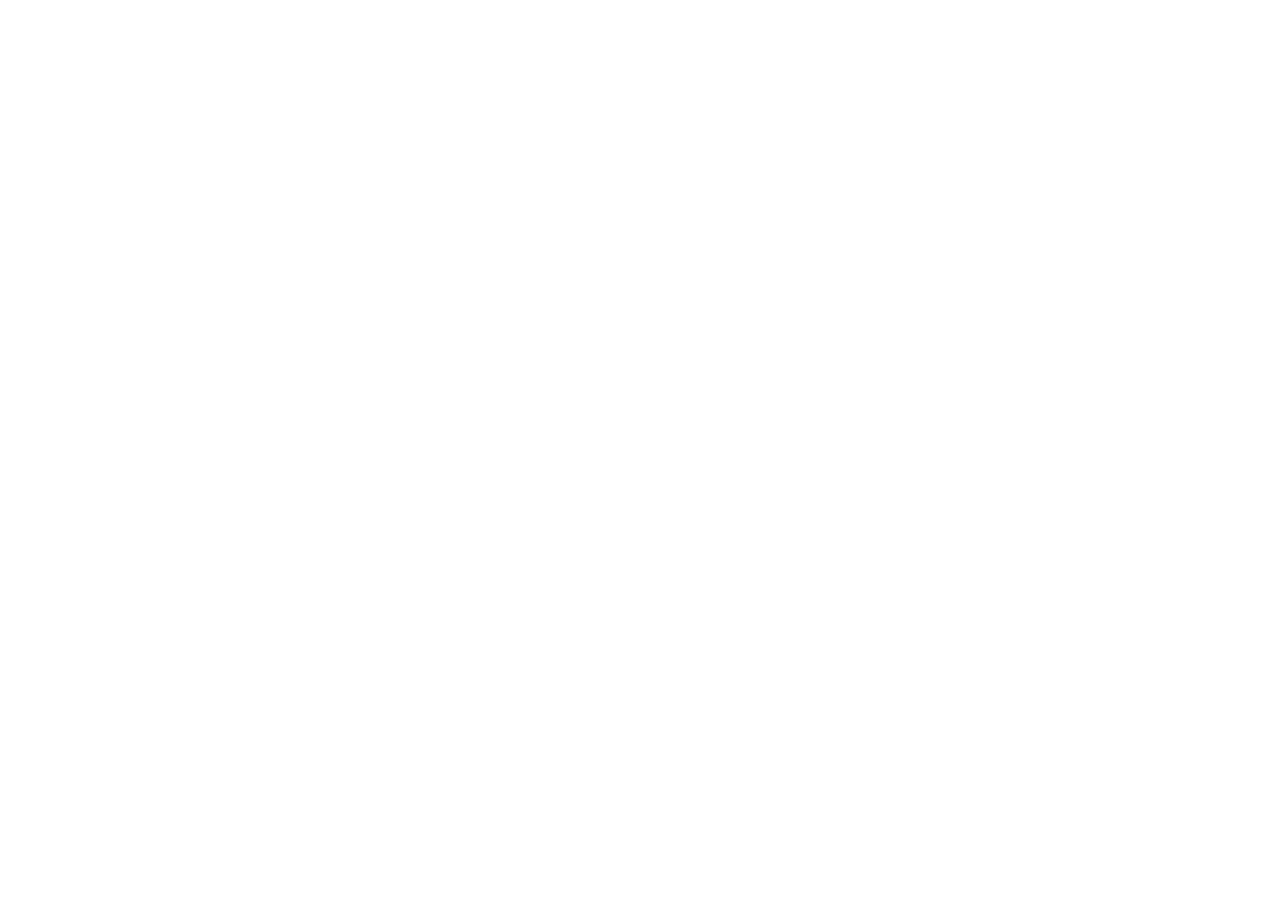
==== login.html @ f3f153e1 "大事件表单" ====
<!DOCTYPE html>
<html lang="en">
<head>
    <meta charset="UTF-8">
    <meta name="viewport" content="width=device-width, initial-scale=1.0">
    <title>Document</title>
</head>
<body>
    
</body>
</html>
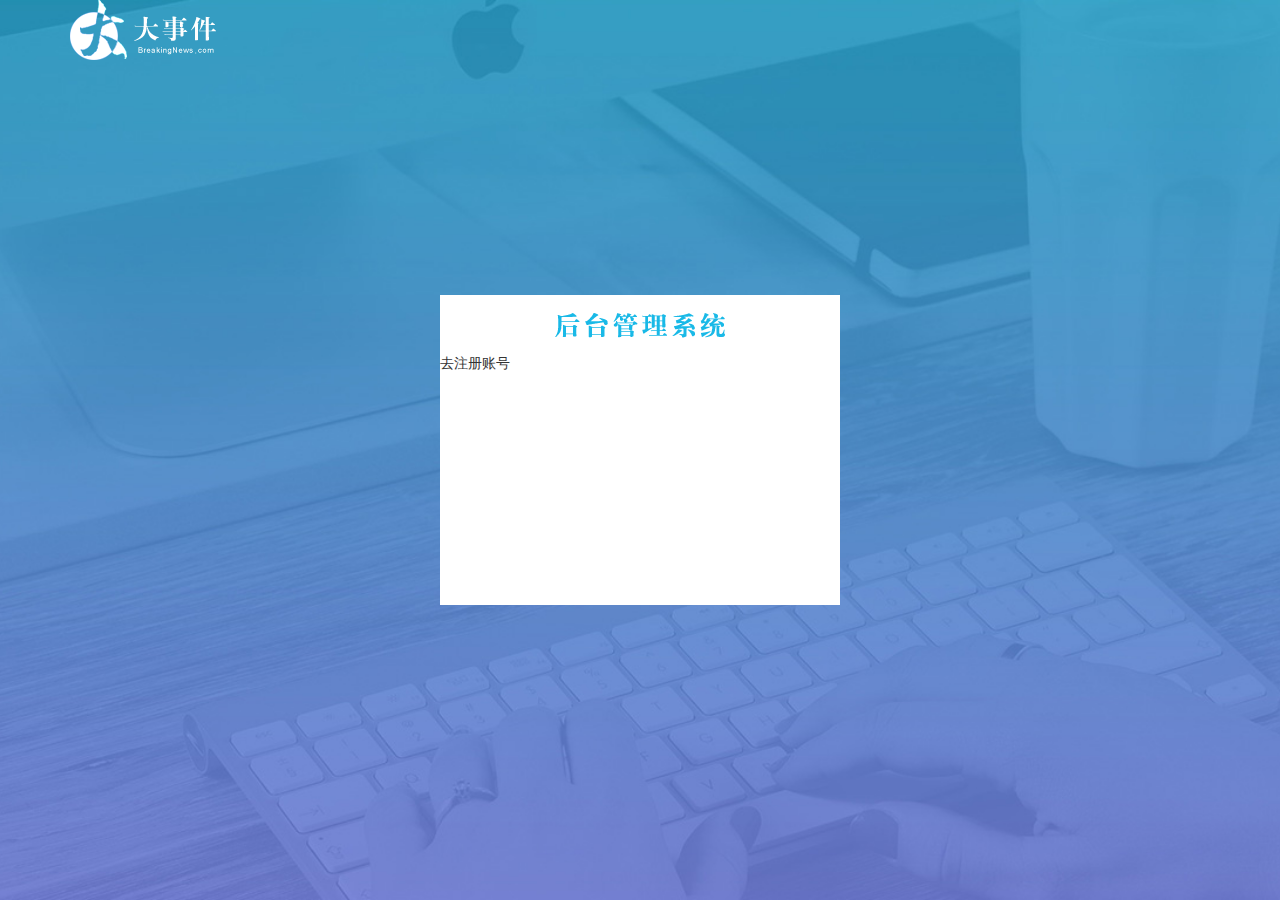
==== commit 1be4e6bc: "logo功能使用成功" ====
--- a/login.html
+++ b/login.html
@@ -4,8 +4,36 @@
     <meta charset="UTF-8">
     <meta name="viewport" content="width=device-width, initial-scale=1.0">
     <title>Document</title>
+    <!-- 导入layui样式 -->
+    <link rel="stylesheet" href="/assets/lib/layui/css/layui.css">
+    <!-- 导入login.css -->
+    <link rel="stylesheet" href="/assets/css/login.css">
 </head>
 <body>
-    
+    <!-- 头部LOGO区域 -->
+    <div class="layui-main">
+        <img src="/assets/images/logo.png" alt="">
+    </div>
+
+    <!-- 登录注册区域 -->
+    <div class="loginAndRegBox">
+        <!-- 标题 -->
+        <div class="title-box"></div>
+
+        <!-- 登录的div -->
+        <div class="login-box">
+            <a href="javascript:;" id="link_login">去注册账号</a>
+        </div>
+
+        <!-- 注册的div -->
+        <div class="reg-box">
+            <a href="javascript:;" id="link_reg">去登录</a>
+        </div>
+    </div>
+
+    <!-- 导入jQuery脚本 -->
+    <script src="/assets/lib/jquery.js"></script>
+    <!-- 导入自己的login.js脚本 -->
+    <script src="/assets/js/login.js"></script>
 </body>
 </html>--- a/assets/lib/layui/css/layui.css
+++ b/assets/lib/layui/css/layui.css
@@ -0,0 +1,2 @@
+/** layui-v2.5.5 MIT License By https://www.layui.com */
+ .layui-inline,img{display:inline-block;vertical-align:middle}h1,h2,h3,h4,h5,h6{font-weight:400}.layui-edge,.layui-header,.layui-inline,.layui-main{position:relative}.layui-body,.layui-edge,.layui-elip{overflow:hidden}.layui-btn,.layui-edge,.layui-inline,img{vertical-align:middle}.layui-btn,.layui-disabled,.layui-icon,.layui-unselect{-moz-user-select:none;-webkit-user-select:none;-ms-user-select:none}.layui-elip,.layui-form-checkbox span,.layui-form-pane .layui-form-label{text-overflow:ellipsis;white-space:nowrap}.layui-breadcrumb,.layui-tree-btnGroup{visibility:hidden}blockquote,body,button,dd,div,dl,dt,form,h1,h2,h3,h4,h5,h6,input,li,ol,p,pre,td,textarea,th,ul{margin:0;padding:0;-webkit-tap-highlight-color:rgba(0,0,0,0)}a:active,a:hover{outline:0}img{border:none}li{list-style:none}table{border-collapse:collapse;border-spacing:0}h4,h5,h6{font-size:100%}button,input,optgroup,option,select,textarea{font-family:inherit;font-size:inherit;font-style:inherit;font-weight:inherit;outline:0}pre{white-space:pre-wrap;white-space:-moz-pre-wrap;white-space:-pre-wrap;white-space:-o-pre-wrap;word-wrap:break-word}body{line-height:24px;font:14px Helvetica Neue,Helvetica,PingFang SC,Tahoma,Arial,sans-serif}hr{height:1px;margin:10px 0;border:0;clear:both}a{color:#333;text-decoration:none}a:hover{color:#777}a cite{font-style:normal;*cursor:pointer}.layui-border-box,.layui-border-box *{box-sizing:border-box}.layui-box,.layui-box *{box-sizing:content-box}.layui-clear{clear:both;*zoom:1}.layui-clear:after{content:'\20';clear:both;*zoom:1;display:block;height:0}.layui-inline{*display:inline;*zoom:1}.layui-edge{display:inline-block;width:0;height:0;border-width:6px;border-style:dashed;border-color:transparent}.layui-edge-top{top:-4px;border-bottom-color:#999;border-bottom-style:solid}.layui-edge-right{border-left-color:#999;border-left-style:solid}.layui-edge-bottom{top:2px;border-top-color:#999;border-top-style:solid}.layui-edge-left{border-right-color:#999;border-right-style:solid}.layui-disabled,.layui-disabled:hover{color:#d2d2d2!important;cursor:not-allowed!important}.layui-circle{border-radius:100%}.layui-show{display:block!important}.layui-hide{display:none!important}@font-face{font-family:layui-icon;src:url(../font/iconfont.eot?v=250);src:url(../font/iconfont.eot?v=250#iefix) format('embedded-opentype'),url(../font/iconfont.woff2?v=250) format('woff2'),url(../font/iconfont.woff?v=250) format('woff'),url(../font/iconfont.ttf?v=250) format('truetype'),url(../font/iconfont.svg?v=250#layui-icon) format('svg')}.layui-icon{font-family:layui-icon!important;font-size:16px;font-style:normal;-webkit-font-smoothing:antialiased;-moz-osx-font-smoothing:grayscale}.layui-icon-reply-fill:before{content:"\e611"}.layui-icon-set-fill:before{content:"\e614"}.layui-icon-menu-fill:before{content:"\e60f"}.layui-icon-search:before{content:"\e615"}.layui-icon-share:before{content:"\e641"}.layui-icon-set-sm:before{content:"\e620"}.layui-icon-engine:before{content:"\e628"}.layui-icon-close:before{content:"\1006"}.layui-icon-close-fill:before{content:"\1007"}.layui-icon-chart-screen:before{content:"\e629"}.layui-icon-star:before{content:"\e600"}.layui-icon-circle-dot:before{content:"\e617"}.layui-icon-chat:before{content:"\e606"}.layui-icon-release:before{content:"\e609"}.layui-icon-list:before{content:"\e60a"}.layui-icon-chart:before{content:"\e62c"}.layui-icon-ok-circle:before{content:"\1005"}.layui-icon-layim-theme:before{content:"\e61b"}.layui-icon-table:before{content:"\e62d"}.layui-icon-right:before{content:"\e602"}.layui-icon-left:before{content:"\e603"}.layui-icon-cart-simple:before{content:"\e698"}.layui-icon-face-cry:before{content:"\e69c"}.layui-icon-face-smile:before{content:"\e6af"}.layui-icon-survey:before{content:"\e6b2"}.layui-icon-tree:before{content:"\e62e"}.layui-icon-upload-circle:before{content:"\e62f"}.layui-icon-add-circle:before{content:"\e61f"}.layui-icon-download-circle:before{content:"\e601"}.layui-icon-templeate-1:before{content:"\e630"}.layui-icon-util:before{content:"\e631"}.layui-icon-face-surprised:before{content:"\e664"}.layui-icon-edit:before{content:"\e642"}.layui-icon-speaker:before{content:"\e645"}.layui-icon-down:before{content:"\e61a"}.layui-icon-file:before{content:"\e621"}.layui-icon-layouts:before{content:"\e632"}.layui-icon-rate-half:before{content:"\e6c9"}.layui-icon-add-circle-fine:before{content:"\e608"}.layui-icon-prev-circle:before{content:"\e633"}.layui-icon-read:before{content:"\e705"}.layui-icon-404:before{content:"\e61c"}.layui-icon-carousel:before{content:"\e634"}.layui-icon-help:before{content:"\e607"}.layui-icon-code-circle:before{content:"\e635"}.layui-icon-water:before{content:"\e636"}.layui-icon-username:before{content:"\e66f"}.layui-icon-find-fill:before{content:"\e670"}.layui-icon-about:before{content:"\e60b"}.layui-icon-location:before{content:"\e715"}.layui-icon-up:before{content:"\e619"}.layui-icon-pause:before{content:"\e651"}.layui-icon-date:before{content:"\e637"}.layui-icon-layim-uploadfile:before{content:"\e61d"}.layui-icon-delete:before{content:"\e640"}.layui-icon-play:before{content:"\e652"}.layui-icon-top:before{content:"\e604"}.layui-icon-friends:before{content:"\e612"}.layui-icon-refresh-3:before{content:"\e9aa"}.layui-icon-ok:before{content:"\e605"}.layui-icon-layer:before{content:"\e638"}.layui-icon-face-smile-fine:before{content:"\e60c"}.layui-icon-dollar:before{content:"\e659"}.layui-icon-group:before{content:"\e613"}.layui-icon-layim-download:before{content:"\e61e"}.layui-icon-picture-fine:before{content:"\e60d"}.layui-icon-link:before{content:"\e64c"}.layui-icon-diamond:before{content:"\e735"}.layui-icon-log:before{content:"\e60e"}.layui-icon-rate-solid:before{content:"\e67a"}.layui-icon-fonts-del:before{content:"\e64f"}.layui-icon-unlink:before{content:"\e64d"}.layui-icon-fonts-clear:before{content:"\e639"}.layui-icon-triangle-r:before{content:"\e623"}.layui-icon-circle:before{content:"\e63f"}.layui-icon-radio:before{content:"\e643"}.layui-icon-align-center:before{content:"\e647"}.layui-icon-align-right:before{content:"\e648"}.layui-icon-align-left:before{content:"\e649"}.layui-icon-loading-1:before{content:"\e63e"}.layui-icon-return:before{content:"\e65c"}.layui-icon-fonts-strong:before{content:"\e62b"}.layui-icon-upload:before{content:"\e67c"}.layui-icon-dialogue:before{content:"\e63a"}.layui-icon-video:before{content:"\e6ed"}.layui-icon-headset:before{content:"\e6fc"}.layui-icon-cellphone-fine:before{content:"\e63b"}.layui-icon-add-1:before{content:"\e654"}.layui-icon-face-smile-b:before{content:"\e650"}.layui-icon-fonts-html:before{content:"\e64b"}.layui-icon-form:before{content:"\e63c"}.layui-icon-cart:before{content:"\e657"}.layui-icon-camera-fill:before{content:"\e65d"}.layui-icon-tabs:before{content:"\e62a"}.layui-icon-fonts-code:before{content:"\e64e"}.layui-icon-fire:before{content:"\e756"}.layui-icon-set:before{content:"\e716"}.layui-icon-fonts-u:before{content:"\e646"}.layui-icon-triangle-d:before{content:"\e625"}.layui-icon-tips:before{content:"\e702"}.layui-icon-picture:before{content:"\e64a"}.layui-icon-more-vertical:before{content:"\e671"}.layui-icon-flag:before{content:"\e66c"}.layui-icon-loading:before{content:"\e63d"}.layui-icon-fonts-i:before{content:"\e644"}.layui-icon-refresh-1:before{content:"\e666"}.layui-icon-rmb:before{content:"\e65e"}.layui-icon-home:before{content:"\e68e"}.layui-icon-user:before{content:"\e770"}.layui-icon-notice:before{content:"\e667"}.layui-icon-login-weibo:before{content:"\e675"}.layui-icon-voice:before{content:"\e688"}.layui-icon-upload-drag:before{content:"\e681"}.layui-icon-login-qq:before{content:"\e676"}.layui-icon-snowflake:before{content:"\e6b1"}.layui-icon-file-b:before{content:"\e655"}.layui-icon-template:before{content:"\e663"}.layui-icon-auz:before{content:"\e672"}.layui-icon-console:before{content:"\e665"}.layui-icon-app:before{content:"\e653"}.layui-icon-prev:before{content:"\e65a"}.layui-icon-website:before{content:"\e7ae"}.layui-icon-next:before{content:"\e65b"}.layui-icon-component:before{content:"\e857"}.layui-icon-more:before{content:"\e65f"}.layui-icon-login-wechat:before{content:"\e677"}.layui-icon-shrink-right:before{content:"\e668"}.layui-icon-spread-left:before{content:"\e66b"}.layui-icon-camera:before{content:"\e660"}.layui-icon-note:before{content:"\e66e"}.layui-icon-refresh:before{content:"\e669"}.layui-icon-female:before{content:"\e661"}.layui-icon-male:before{content:"\e662"}.layui-icon-password:before{content:"\e673"}.layui-icon-senior:before{content:"\e674"}.layui-icon-theme:before{content:"\e66a"}.layui-icon-tread:before{content:"\e6c5"}.layui-icon-praise:before{content:"\e6c6"}.layui-icon-star-fill:before{content:"\e658"}.layui-icon-rate:before{content:"\e67b"}.layui-icon-template-1:before{content:"\e656"}.layui-icon-vercode:before{content:"\e679"}.layui-icon-cellphone:before{content:"\e678"}.layui-icon-screen-full:before{content:"\e622"}.layui-icon-screen-restore:before{content:"\e758"}.layui-icon-cols:before{content:"\e610"}.layui-icon-export:before{content:"\e67d"}.layui-icon-print:before{content:"\e66d"}.layui-icon-slider:before{content:"\e714"}.layui-icon-addition:before{content:"\e624"}.layui-icon-subtraction:before{content:"\e67e"}.layui-icon-service:before{content:"\e626"}.layui-icon-transfer:before{content:"\e691"}.layui-main{width:1140px;margin:0 auto}.layui-header{z-index:1000;height:60px}.layui-header a:hover{transition:all .5s;-webkit-transition:all .5s}.layui-side{position:fixed;left:0;top:0;bottom:0;z-index:999;width:200px;overflow-x:hidden}.layui-side-scroll{position:relative;width:220px;height:100%;overflow-x:hidden}.layui-body{position:absolute;left:200px;right:0;top:0;bottom:0;z-index:998;width:auto;overflow-y:auto;box-sizing:border-box}.layui-layout-body{overflow:hidden}.layui-layout-admin .layui-header{background-color:#23262E}.layui-layout-admin .layui-side{top:60px;width:200px;overflow-x:hidden}.layui-layout-admin .layui-body{position:fixed;top:60px;bottom:44px}.layui-layout-admin .layui-main{width:auto;margin:0 15px}.layui-layout-admin .layui-footer{position:fixed;left:200px;right:0;bottom:0;height:44px;line-height:44px;padding:0 15px;background-color:#eee}.layui-layout-admin .layui-logo{position:absolute;left:0;top:0;width:200px;height:100%;line-height:60px;text-align:center;color:#009688;font-size:16px}.layui-layout-admin .layui-header .layui-nav{background:0 0}.layui-layout-left{position:absolute!important;left:200px;top:0}.layui-layout-right{position:absolute!important;right:0;top:0}.layui-container{position:relative;margin:0 auto;padding:0 15px;box-sizing:border-box}.layui-fluid{position:relative;margin:0 auto;padding:0 15px}.layui-row:after,.layui-row:before{content:'';display:block;clear:both}.layui-col-lg1,.layui-col-lg10,.layui-col-lg11,.layui-col-lg12,.layui-col-lg2,.layui-col-lg3,.layui-col-lg4,.layui-col-lg5,.layui-col-lg6,.layui-col-lg7,.layui-col-lg8,.layui-col-lg9,.layui-col-md1,.layui-col-md10,.layui-col-md11,.layui-col-md12,.layui-col-md2,.layui-col-md3,.layui-col-md4,.layui-col-md5,.layui-col-md6,.layui-col-md7,.layui-col-md8,.layui-col-md9,.layui-col-sm1,.layui-col-sm10,.layui-col-sm11,.layui-col-sm12,.layui-col-sm2,.layui-col-sm3,.layui-col-sm4,.layui-col-sm5,.layui-col-sm6,.layui-col-sm7,.layui-col-sm8,.layui-col-sm9,.layui-col-xs1,.layui-col-xs10,.layui-col-xs11,.layui-col-xs12,.layui-col-xs2,.layui-col-xs3,.layui-col-xs4,.layui-col-xs5,.layui-col-xs6,.layui-col-xs7,.layui-col-xs8,.layui-col-xs9{position:relative;display:block;box-sizing:border-box}.layui-col-xs1,.layui-col-xs10,.layui-col-xs11,.layui-col-xs12,.layui-col-xs2,.layui-col-xs3,.layui-col-xs4,.layui-col-xs5,.layui-col-xs6,.layui-col-xs7,.layui-col-xs8,.layui-col-xs9{float:left}.layui-col-xs1{width:8.33333333%}.layui-col-xs2{width:16.66666667%}.layui-col-xs3{width:25%}.layui-col-xs4{width:33.33333333%}.layui-col-xs5{width:41.66666667%}.layui-col-xs6{width:50%}.layui-col-xs7{width:58.33333333%}.layui-col-xs8{width:66.66666667%}.layui-col-xs9{width:75%}.layui-col-xs10{width:83.33333333%}.layui-col-xs11{width:91.66666667%}.layui-col-xs12{width:100%}.layui-col-xs-offset1{margin-left:8.33333333%}.layui-col-xs-offset2{margin-left:16.66666667%}.layui-col-xs-offset3{margin-left:25%}.layui-col-xs-offset4{margin-left:33.33333333%}.layui-col-xs-offset5{margin-left:41.66666667%}.layui-col-xs-offset6{margin-left:50%}.layui-col-xs-offset7{margin-left:58.33333333%}.layui-col-xs-offset8{margin-left:66.66666667%}.layui-col-xs-offset9{margin-left:75%}.layui-col-xs-offset10{margin-left:83.33333333%}.layui-col-xs-offset11{margin-left:91.66666667%}.layui-col-xs-offset12{margin-left:100%}@media screen and (max-width:768px){.layui-hide-xs{display:none!important}.layui-show-xs-block{display:block!important}.layui-show-xs-inline{display:inline!important}.layui-show-xs-inline-block{display:inline-block!important}}@media screen and (min-width:768px){.layui-container{width:750px}.layui-hide-sm{display:none!important}.layui-show-sm-block{display:block!important}.layui-show-sm-inline{display:inline!important}.layui-show-sm-inline-block{display:inline-block!important}.layui-col-sm1,.layui-col-sm10,.layui-col-sm11,.layui-col-sm12,.layui-col-sm2,.layui-col-sm3,.layui-col-sm4,.layui-col-sm5,.layui-col-sm6,.layui-col-sm7,.layui-col-sm8,.layui-col-sm9{float:left}.layui-col-sm1{width:8.33333333%}.layui-col-sm2{width:16.66666667%}.layui-col-sm3{width:25%}.layui-col-sm4{width:33.33333333%}.layui-col-sm5{width:41.66666667%}.layui-col-sm6{width:50%}.layui-col-sm7{width:58.33333333%}.layui-col-sm8{width:66.66666667%}.layui-col-sm9{width:75%}.layui-col-sm10{width:83.33333333%}.layui-col-sm11{width:91.66666667%}.layui-col-sm12{width:100%}.layui-col-sm-offset1{margin-left:8.33333333%}.layui-col-sm-offset2{margin-left:16.66666667%}.layui-col-sm-offset3{margin-left:25%}.layui-col-sm-offset4{margin-left:33.33333333%}.layui-col-sm-offset5{margin-left:41.66666667%}.layui-col-sm-offset6{margin-left:50%}.layui-col-sm-offset7{margin-left:58.33333333%}.layui-col-sm-offset8{margin-left:66.66666667%}.layui-col-sm-offset9{margin-left:75%}.layui-col-sm-offset10{margin-left:83.33333333%}.layui-col-sm-offset11{margin-left:91.66666667%}.layui-col-sm-offset12{margin-left:100%}}@media screen and (min-width:992px){.layui-container{width:970px}.layui-hide-md{display:none!important}.layui-show-md-block{display:block!important}.layui-show-md-inline{display:inline!important}.layui-show-md-inline-block{display:inline-block!important}.layui-col-md1,.layui-col-md10,.layui-col-md11,.layui-col-md12,.layui-col-md2,.layui-col-md3,.layui-col-md4,.layui-col-md5,.layui-col-md6,.layui-col-md7,.layui-col-md8,.layui-col-md9{float:left}.layui-col-md1{width:8.33333333%}.layui-col-md2{width:16.66666667%}.layui-col-md3{width:25%}.layui-col-md4{width:33.33333333%}.layui-col-md5{width:41.66666667%}.layui-col-md6{width:50%}.layui-col-md7{width:58.33333333%}.layui-col-md8{width:66.66666667%}.layui-col-md9{width:75%}.layui-col-md10{width:83.33333333%}.layui-col-md11{width:91.66666667%}.layui-col-md12{width:100%}.layui-col-md-offset1{margin-left:8.33333333%}.layui-col-md-offset2{margin-left:16.66666667%}.layui-col-md-offset3{margin-left:25%}.layui-col-md-offset4{margin-left:33.33333333%}.layui-col-md-offset5{margin-left:41.66666667%}.layui-col-md-offset6{margin-left:50%}.layui-col-md-offset7{margin-left:58.33333333%}.layui-col-md-offset8{margin-left:66.66666667%}.layui-col-md-offset9{margin-left:75%}.layui-col-md-offset10{margin-left:83.33333333%}.layui-col-md-offset11{margin-left:91.66666667%}.layui-col-md-offset12{margin-left:100%}}@media screen and (min-width:1200px){.layui-container{width:1170px}.layui-hide-lg{display:none!important}.layui-show-lg-block{display:block!important}.layui-show-lg-inline{display:inline!important}.layui-show-lg-inline-block{display:inline-block!important}.layui-col-lg1,.layui-col-lg10,.layui-col-lg11,.layui-col-lg12,.layui-col-lg2,.layui-col-lg3,.layui-col-lg4,.layui-col-lg5,.layui-col-lg6,.layui-col-lg7,.layui-col-lg8,.layui-col-lg9{float:left}.layui-col-lg1{width:8.33333333%}.layui-col-lg2{width:16.66666667%}.layui-col-lg3{width:25%}.layui-col-lg4{width:33.33333333%}.layui-col-lg5{width:41.66666667%}.layui-col-lg6{width:50%}.layui-col-lg7{width:58.33333333%}.layui-col-lg8{width:66.66666667%}.layui-col-lg9{width:75%}.layui-col-lg10{width:83.33333333%}.layui-col-lg11{width:91.66666667%}.layui-col-lg12{width:100%}.layui-col-lg-offset1{margin-left:8.33333333%}.layui-col-lg-offset2{margin-left:16.66666667%}.layui-col-lg-offset3{margin-left:25%}.layui-col-lg-offset4{margin-left:33.33333333%}.layui-col-lg-offset5{margin-left:41.66666667%}.layui-col-lg-offset6{margin-left:50%}.layui-col-lg-offset7{margin-left:58.33333333%}.layui-col-lg-offset8{margin-left:66.66666667%}.layui-col-lg-offset9{margin-left:75%}.layui-col-lg-offset10{margin-left:83.33333333%}.layui-col-lg-offset11{margin-left:91.66666667%}.layui-col-lg-offset12{margin-left:100%}}.layui-col-space1{margin:-.5px}.layui-col-space1>*{padding:.5px}.layui-col-space3{margin:-1.5px}.layui-col-space3>*{padding:1.5px}.layui-col-space5{margin:-2.5px}.layui-col-space5>*{padding:2.5px}.layui-col-space8{margin:-3.5px}.layui-col-space8>*{padding:3.5px}.layui-col-space10{margin:-5px}.layui-col-space10>*{padding:5px}.layui-col-space12{margin:-6px}.layui-col-space12>*{padding:6px}.layui-col-space15{margin:-7.5px}.layui-col-space15>*{padding:7.5px}.layui-col-space18{margin:-9px}.layui-col-space18>*{padding:9px}.layui-col-space20{margin:-10px}.layui-col-space20>*{padding:10px}.layui-col-space22{margin:-11px}.layui-col-space22>*{padding:11px}.layui-col-space25{margin:-12.5px}.layui-col-space25>*{padding:12.5px}.layui-col-space30{margin:-15px}.layui-col-space30>*{padding:15px}.layui-btn,.layui-input,.layui-select,.layui-textarea,.layui-upload-button{outline:0;-webkit-appearance:none;transition:all .3s;-webkit-transition:all .3s;box-sizing:border-box}.layui-elem-quote{margin-bottom:10px;padding:15px;line-height:22px;border-left:5px solid #009688;border-radius:0 2px 2px 0;background-color:#f2f2f2}.layui-quote-nm{border-style:solid;border-width:1px 1px 1px 5px;background:0 0}.layui-elem-field{margin-bottom:10px;padding:0;border-width:1px;border-style:solid}.layui-elem-field legend{margin-left:20px;padding:0 10px;font-size:20px;font-weight:300}.layui-field-title{margin:10px 0 20px;border-width:1px 0 0}.layui-field-box{padding:10px 15px}.layui-field-title .layui-field-box{padding:10px 0}.layui-progress{position:relative;height:6px;border-radius:20px;background-color:#e2e2e2}.layui-progress-bar{position:absolute;left:0;top:0;width:0;max-width:100%;height:6px;border-radius:20px;text-align:right;background-color:#5FB878;transition:all .3s;-webkit-transition:all .3s}.layui-progress-big,.layui-progress-big .layui-progress-bar{height:18px;line-height:18px}.layui-progress-text{position:relative;top:-20px;line-height:18px;font-size:12px;color:#666}.layui-progress-big .layui-progress-text{position:static;padding:0 10px;color:#fff}.layui-collapse{border-width:1px;border-style:solid;border-radius:2px}.layui-colla-content,.layui-colla-item{border-top-width:1px;border-top-style:solid}.layui-colla-item:first-child{border-top:none}.layui-colla-title{position:relative;height:42px;line-height:42px;padding:0 15px 0 35px;color:#333;background-color:#f2f2f2;cursor:pointer;font-size:14px;overflow:hidden}.layui-colla-content{display:none;padding:10px 15px;line-height:22px;color:#666}.layui-colla-icon{position:absolute;left:15px;top:0;font-size:14px}.layui-card{margin-bottom:15px;border-radius:2px;background-color:#fff;box-shadow:0 1px 2px 0 rgba(0,0,0,.05)}.layui-card:last-child{margin-bottom:0}.layui-card-header{position:relative;height:42px;line-height:42px;padding:0 15px;border-bottom:1px solid #f6f6f6;color:#333;border-radius:2px 2px 0 0;font-size:14px}.layui-bg-black,.layui-bg-blue,.layui-bg-cyan,.layui-bg-green,.layui-bg-orange,.layui-bg-red{color:#fff!important}.layui-card-body{position:relative;padding:10px 15px;line-height:24px}.layui-card-body[pad15]{padding:15px}.layui-card-body[pad20]{padding:20px}.layui-card-body .layui-table{margin:5px 0}.layui-card .layui-tab{margin:0}.layui-panel-window{position:relative;padding:15px;border-radius:0;border-top:5px solid #E6E6E6;background-color:#fff}.layui-auxiliar-moving{position:fixed;left:0;right:0;top:0;bottom:0;width:100%;height:100%;background:0 0;z-index:9999999999}.layui-form-label,.layui-form-mid,.layui-form-select,.layui-input-block,.layui-input-inline,.layui-textarea{position:relative}.layui-bg-red{background-color:#FF5722!important}.layui-bg-orange{background-color:#FFB800!important}.layui-bg-green{background-color:#009688!important}.layui-bg-cyan{background-color:#2F4056!important}.layui-bg-blue{background-color:#1E9FFF!important}.layui-bg-black{background-color:#393D49!important}.layui-bg-gray{background-color:#eee!important;color:#666!important}.layui-badge-rim,.layui-colla-content,.layui-colla-item,.layui-collapse,.layui-elem-field,.layui-form-pane .layui-form-item[pane],.layui-form-pane .layui-form-label,.layui-input,.layui-layedit,.layui-layedit-tool,.layui-quote-nm,.layui-select,.layui-tab-bar,.layui-tab-card,.layui-tab-title,.layui-tab-title .layui-this:after,.layui-textarea{border-color:#e6e6e6}.layui-timeline-item:before,hr{background-color:#e6e6e6}.layui-text{line-height:22px;font-size:14px;color:#666}.layui-text h1,.layui-text h2,.layui-text h3{font-weight:500;color:#333}.layui-text h1{font-size:30px}.layui-text h2{font-size:24px}.layui-text h3{font-size:18px}.layui-text a:not(.layui-btn){color:#01AAED}.layui-text a:not(.layui-btn):hover{text-decoration:underline}.layui-text ul{padding:5px 0 5px 15px}.layui-text ul li{margin-top:5px;list-style-type:disc}.layui-text em,.layui-word-aux{color:#999!important;padding:0 5px!important}.layui-btn{display:inline-block;height:38px;line-height:38px;padding:0 18px;background-color:#009688;color:#fff;white-space:nowrap;text-align:center;font-size:14px;border:none;border-radius:2px;cursor:pointer}.layui-btn:hover{opacity:.8;filter:alpha(opacity=80);color:#fff}.layui-btn:active{opacity:1;filter:alpha(opacity=100)}.layui-btn+.layui-btn{margin-left:10px}.layui-btn-container{font-size:0}.layui-btn-container .layui-btn{margin-right:10px;margin-bottom:10px}.layui-btn-container .layui-btn+.layui-btn{margin-left:0}.layui-table .layui-btn-container .layui-btn{margin-bottom:9px}.layui-btn-radius{border-radius:100px}.layui-btn .layui-icon{margin-right:3px;font-size:18px;vertical-align:bottom;vertical-align:middle\9}.layui-btn-primary{border:1px solid #C9C9C9;background-color:#fff;color:#555}.layui-btn-primary:hover{border-color:#009688;color:#333}.layui-btn-normal{background-color:#1E9FFF}.layui-btn-warm{background-color:#FFB800}.layui-btn-danger{background-color:#FF5722}.layui-btn-checked{background-color:#5FB878}.layui-btn-disabled,.layui-btn-disabled:active,.layui-btn-disabled:hover{border:1px solid #e6e6e6;background-color:#FBFBFB;color:#C9C9C9;cursor:not-allowed;opacity:1}.layui-btn-lg{height:44px;line-height:44px;padding:0 25px;font-size:16px}.layui-btn-sm{height:30px;line-height:30px;padding:0 10px;font-size:12px}.layui-btn-sm i{font-size:16px!important}.layui-btn-xs{height:22px;line-height:22px;padding:0 5px;font-size:12px}.layui-btn-xs i{font-size:14px!important}.layui-btn-group{display:inline-block;vertical-align:middle;font-size:0}.layui-btn-group .layui-btn{margin-left:0!important;margin-right:0!important;border-left:1px solid rgba(255,255,255,.5);border-radius:0}.layui-btn-group .layui-btn-primary{border-left:none}.layui-btn-group .layui-btn-primary:hover{border-color:#C9C9C9;color:#009688}.layui-btn-group .layui-btn:first-child{border-left:none;border-radius:2px 0 0 2px}.layui-btn-group .layui-btn-primary:first-child{border-left:1px solid #c9c9c9}.layui-btn-group .layui-btn:last-child{border-radius:0 2px 2px 0}.layui-btn-group .layui-btn+.layui-btn{margin-left:0}.layui-btn-group+.layui-btn-group{margin-left:10px}.layui-btn-fluid{width:100%}.layui-input,.layui-select,.layui-textarea{height:38px;line-height:1.3;line-height:38px\9;border-width:1px;border-style:solid;background-color:#fff;border-radius:2px}.layui-input::-webkit-input-placeholder,.layui-select::-webkit-input-placeholder,.layui-textarea::-webkit-input-placeholder{line-height:1.3}.layui-input,.layui-textarea{display:block;width:100%;padding-left:10px}.layui-input:hover,.layui-textarea:hover{border-color:#D2D2D2!important}.layui-input:focus,.layui-textarea:focus{border-color:#C9C9C9!important}.layui-textarea{min-height:100px;height:auto;line-height:20px;padding:6px 10px;resize:vertical}.layui-select{padding:0 10px}.layui-form input[type=checkbox],.layui-form input[type=radio],.layui-form select{display:none}.layui-form [lay-ignore]{display:initial}.layui-form-item{margin-bottom:15px;clear:both;*zoom:1}.layui-form-item:after{content:'\20';clear:both;*zoom:1;display:block;height:0}.layui-form-label{float:left;display:block;padding:9px 15px;width:80px;font-weight:400;line-height:20px;text-align:right}.layui-form-label-col{display:block;float:none;padding:9px 0;line-height:20px;text-align:left}.layui-form-item .layui-inline{margin-bottom:5px;margin-right:10px}.layui-input-block{margin-left:110px;min-height:36px}.layui-input-inline{display:inline-block;vertical-align:middle}.layui-form-item .layui-input-inline{float:left;width:190px;margin-right:10px}.layui-form-text .layui-input-inline{width:auto}.layui-form-mid{float:left;display:block;padding:9px 0!important;line-height:20px;margin-right:10px}.layui-form-danger+.layui-form-select .layui-input,.layui-form-danger:focus{border-color:#FF5722!important}.layui-form-select .layui-input{padding-right:30px;cursor:pointer}.layui-form-select .layui-edge{position:absolute;right:10px;top:50%;margin-top:-3px;cursor:pointer;border-width:6px;border-top-color:#c2c2c2;border-top-style:solid;transition:all .3s;-webkit-transition:all .3s}.layui-form-select dl{display:none;position:absolute;left:0;top:42px;padding:5px 0;z-index:899;min-width:100%;border:1px solid #d2d2d2;max-height:300px;overflow-y:auto;background-color:#fff;border-radius:2px;box-shadow:0 2px 4px rgba(0,0,0,.12);box-sizing:border-box}.layui-form-select dl dd,.layui-form-select dl dt{padding:0 10px;line-height:36px;white-space:nowrap;overflow:hidden;text-overflow:ellipsis}.layui-form-select dl dt{font-size:12px;color:#999}.layui-form-select dl dd{cursor:pointer}.layui-form-select dl dd:hover{background-color:#f2f2f2;-webkit-transition:.5s all;transition:.5s all}.layui-form-select .layui-select-group dd{padding-left:20px}.layui-form-select dl dd.layui-select-tips{padding-left:10px!important;color:#999}.layui-form-select dl dd.layui-this{background-color:#5FB878;color:#fff}.layui-form-checkbox,.layui-form-select dl dd.layui-disabled{background-color:#fff}.layui-form-selected dl{display:block}.layui-form-checkbox,.layui-form-checkbox *,.layui-form-switch{display:inline-block;vertical-align:middle}.layui-form-selected .layui-edge{margin-top:-9px;-webkit-transform:rotate(180deg);transform:rotate(180deg);margin-top:-3px\9}:root .layui-form-selected .layui-edge{margin-top:-9px\0/IE9}.layui-form-selectup dl{top:auto;bottom:42px}.layui-select-none{margin:5px 0;text-align:center;color:#999}.layui-select-disabled .layui-disabled{border-color:#eee!important}.layui-select-disabled .layui-edge{border-top-color:#d2d2d2}.layui-form-checkbox{position:relative;height:30px;line-height:30px;margin-right:10px;padding-right:30px;cursor:pointer;font-size:0;-webkit-transition:.1s linear;transition:.1s linear;box-sizing:border-box}.layui-form-checkbox span{padding:0 10px;height:100%;font-size:14px;border-radius:2px 0 0 2px;background-color:#d2d2d2;color:#fff;overflow:hidden}.layui-form-checkbox:hover span{background-color:#c2c2c2}.layui-form-checkbox i{position:absolute;right:0;top:0;width:30px;height:28px;border:1px solid #d2d2d2;border-left:none;border-radius:0 2px 2px 0;color:#fff;font-size:20px;text-align:center}.layui-form-checkbox:hover i{border-color:#c2c2c2;color:#c2c2c2}.layui-form-checked,.layui-form-checked:hover{border-color:#5FB878}.layui-form-checked span,.layui-form-checked:hover span{background-color:#5FB878}.layui-form-checked i,.layui-form-checked:hover i{color:#5FB878}.layui-form-item .layui-form-checkbox{margin-top:4px}.layui-form-checkbox[lay-skin=primary]{height:auto!important;line-height:normal!important;min-width:18px;min-height:18px;border:none!important;margin-right:0;padding-left:28px;padding-right:0;background:0 0}.layui-form-checkbox[lay-skin=primary] span{padding-left:0;padding-right:15px;line-height:18px;background:0 0;color:#666}.layui-form-checkbox[lay-skin=primary] i{right:auto;left:0;width:16px;height:16px;line-height:16px;border:1px solid #d2d2d2;font-size:12px;border-radius:2px;background-color:#fff;-webkit-transition:.1s linear;transition:.1s linear}.layui-form-checkbox[lay-skin=primary]:hover i{border-color:#5FB878;color:#fff}.layui-form-checked[lay-skin=primary] i{border-color:#5FB878!important;background-color:#5FB878;color:#fff}.layui-checkbox-disbaled[lay-skin=primary] span{background:0 0!important;color:#c2c2c2}.layui-checkbox-disbaled[lay-skin=primary]:hover i{border-color:#d2d2d2}.layui-form-item .layui-form-checkbox[lay-skin=primary]{margin-top:10px}.layui-form-switch{position:relative;height:22px;line-height:22px;min-width:35px;padding:0 5px;margin-top:8px;border:1px solid #d2d2d2;border-radius:20px;cursor:pointer;background-color:#fff;-webkit-transition:.1s linear;transition:.1s linear}.layui-form-switch i{position:absolute;left:5px;top:3px;width:16px;height:16px;border-radius:20px;background-color:#d2d2d2;-webkit-transition:.1s linear;transition:.1s linear}.layui-form-switch em{position:relative;top:0;width:25px;margin-left:21px;padding:0!important;text-align:center!important;color:#999!important;font-style:normal!important;font-size:12px}.layui-form-onswitch{border-color:#5FB878;background-color:#5FB878}.layui-checkbox-disbaled,.layui-checkbox-disbaled i{border-color:#e2e2e2!important}.layui-form-onswitch i{left:100%;margin-left:-21px;background-color:#fff}.layui-form-onswitch em{margin-left:5px;margin-right:21px;color:#fff!important}.layui-checkbox-disbaled span{background-color:#e2e2e2!important}.layui-checkbox-disbaled:hover i{color:#fff!important}[lay-radio]{display:none}.layui-form-radio,.layui-form-radio *{display:inline-block;vertical-align:middle}.layui-form-radio{line-height:28px;margin:6px 10px 0 0;padding-right:10px;cursor:pointer;font-size:0}.layui-form-radio *{font-size:14px}.layui-form-radio>i{margin-right:8px;font-size:22px;color:#c2c2c2}.layui-form-radio>i:hover,.layui-form-radioed>i{color:#5FB878}.layui-radio-disbaled>i{color:#e2e2e2!important}.layui-form-pane .layui-form-label{width:110px;padding:8px 15px;height:38px;line-height:20px;border-width:1px;border-style:solid;border-radius:2px 0 0 2px;text-align:center;background-color:#FBFBFB;overflow:hidden;box-sizing:border-box}.layui-form-pane .layui-input-inline{margin-left:-1px}.layui-form-pane .layui-input-block{margin-left:110px;left:-1px}.layui-form-pane .layui-input{border-radius:0 2px 2px 0}.layui-form-pane .layui-form-text .layui-form-label{float:none;width:100%;border-radius:2px;box-sizing:border-box;text-align:left}.layui-form-pane .layui-form-text .layui-input-inline{display:block;margin:0;top:-1px;clear:both}.layui-form-pane .layui-form-text .layui-input-block{margin:0;left:0;top:-1px}.layui-form-pane .layui-form-text .layui-textarea{min-height:100px;border-radius:0 0 2px 2px}.layui-form-pane .layui-form-checkbox{margin:4px 0 4px 10px}.layui-form-pane .layui-form-radio,.layui-form-pane .layui-form-switch{margin-top:6px;margin-left:10px}.layui-form-pane .layui-form-item[pane]{position:relative;border-width:1px;border-style:solid}.layui-form-pane .layui-form-item[pane] .layui-form-label{position:absolute;left:0;top:0;height:100%;border-width:0 1px 0 0}.layui-form-pane .layui-form-item[pane] .layui-input-inline{margin-left:110px}@media screen and (max-width:450px){.layui-form-item .layui-form-label{text-overflow:ellipsis;overflow:hidden;white-space:nowrap}.layui-form-item .layui-inline{display:block;margin-right:0;margin-bottom:20px;clear:both}.layui-form-item .layui-inline:after{content:'\20';clear:both;display:block;height:0}.layui-form-item .layui-input-inline{display:block;float:none;left:-3px;width:auto;margin:0 0 10px 112px}.layui-form-item .layui-input-inline+.layui-form-mid{margin-left:110px;top:-5px;padding:0}.layui-form-item .layui-form-checkbox{margin-right:5px;margin-bottom:5px}}.layui-layedit{border-width:1px;border-style:solid;border-radius:2px}.layui-layedit-tool{padding:3px 5px;border-bottom-width:1px;border-bottom-style:solid;font-size:0}.layedit-tool-fixed{position:fixed;top:0;border-top:1px solid #e2e2e2}.layui-layedit-tool .layedit-tool-mid,.layui-layedit-tool .layui-icon{display:inline-block;vertical-align:middle;text-align:center;font-size:14px}.layui-layedit-tool .layui-icon{position:relative;width:32px;height:30px;line-height:30px;margin:3px 5px;color:#777;cursor:pointer;border-radius:2px}.layui-layedit-tool .layui-icon:hover{color:#393D49}.layui-layedit-tool .layui-icon:active{color:#000}.layui-layedit-tool .layedit-tool-active{background-color:#e2e2e2;color:#000}.layui-layedit-tool .layui-disabled,.layui-layedit-tool .layui-disabled:hover{color:#d2d2d2;cursor:not-allowed}.layui-layedit-tool .layedit-tool-mid{width:1px;height:18px;margin:0 10px;background-color:#d2d2d2}.layedit-tool-html{width:50px!important;font-size:30px!important}.layedit-tool-b,.layedit-tool-code,.layedit-tool-help{font-size:16px!important}.layedit-tool-d,.layedit-tool-face,.layedit-tool-image,.layedit-tool-unlink{font-size:18px!important}.layedit-tool-image input{position:absolute;font-size:0;left:0;top:0;width:100%;height:100%;opacity:.01;filter:Alpha(opacity=1);cursor:pointer}.layui-layedit-iframe iframe{display:block;width:100%}#LAY_layedit_code{overflow:hidden}.layui-laypage{display:inline-block;*display:inline;*zoom:1;vertical-align:middle;margin:10px 0;font-size:0}.layui-laypage>a:first-child,.layui-laypage>a:first-child em{border-radius:2px 0 0 2px}.layui-laypage>a:last-child,.layui-laypage>a:last-child em{border-radius:0 2px 2px 0}.layui-laypage>:first-child{margin-left:0!important}.layui-laypage>:last-child{margin-right:0!important}.layui-laypage a,.layui-laypage button,.layui-laypage input,.layui-laypage select,.layui-laypage span{border:1px solid #e2e2e2}.layui-laypage a,.layui-laypage span{display:inline-block;*display:inline;*zoom:1;vertical-align:middle;padding:0 15px;height:28px;line-height:28px;margin:0 -1px 5px 0;background-color:#fff;color:#333;font-size:12px}.layui-flow-more a *,.layui-laypage input,.layui-table-view select[lay-ignore]{display:inline-block}.layui-laypage a:hover{color:#009688}.layui-laypage em{font-style:normal}.layui-laypage .layui-laypage-spr{color:#999;font-weight:700}.layui-laypage a{text-decoration:none}.layui-laypage .layui-laypage-curr{position:relative}.layui-laypage .layui-laypage-curr em{position:relative;color:#fff}.layui-laypage .layui-laypage-curr .layui-laypage-em{position:absolute;left:-1px;top:-1px;padding:1px;width:100%;height:100%;background-color:#009688}.layui-laypage-em{border-radius:2px}.layui-laypage-next em,.layui-laypage-prev em{font-family:Sim sun;font-size:16px}.layui-laypage .layui-laypage-count,.layui-laypage .layui-laypage-limits,.layui-laypage .layui-laypage-refresh,.layui-laypage .layui-laypage-skip{margin-left:10px;margin-right:10px;padding:0;border:none}.layui-laypage .layui-laypage-limits,.layui-laypage .layui-laypage-refresh{vertical-align:top}.layui-laypage .layui-laypage-refresh i{font-size:18px;cursor:pointer}.layui-laypage select{height:22px;padding:3px;border-radius:2px;cursor:pointer}.layui-laypage .layui-laypage-skip{height:30px;line-height:30px;color:#999}.layui-laypage button,.layui-laypage input{height:30px;line-height:30px;border-radius:2px;vertical-align:top;background-color:#fff;box-sizing:border-box}.layui-laypage input{width:40px;margin:0 10px;padding:0 3px;text-align:center}.layui-laypage input:focus,.layui-laypage select:focus{border-color:#009688!important}.layui-laypage button{margin-left:10px;padding:0 10px;cursor:pointer}.layui-table,.layui-table-view{margin:10px 0}.layui-flow-more{margin:10px 0;text-align:center;color:#999;font-size:14px}.layui-flow-more a{height:32px;line-height:32px}.layui-flow-more a *{vertical-align:top}.layui-flow-more a cite{padding:0 20px;border-radius:3px;background-color:#eee;color:#333;font-style:normal}.layui-flow-more a cite:hover{opacity:.8}.layui-flow-more a i{font-size:30px;color:#737383}.layui-table{width:100%;background-color:#fff;color:#666}.layui-table tr{transition:all .3s;-webkit-transition:all .3s}.layui-table th{text-align:left;font-weight:400}.layui-table tbody tr:hover,.layui-table thead tr,.layui-table-click,.layui-table-header,.layui-table-hover,.layui-table-mend,.layui-table-patch,.layui-table-tool,.layui-table-total,.layui-table-total tr,.layui-table[lay-even] tr:nth-child(even){background-color:#f2f2f2}.layui-table td,.layui-table th,.layui-table-col-set,.layui-table-fixed-r,.layui-table-grid-down,.layui-table-header,.layui-table-page,.layui-table-tips-main,.layui-table-tool,.layui-table-total,.layui-table-view,.layui-table[lay-skin=line],.layui-table[lay-skin=row]{border-width:1px;border-style:solid;border-color:#e6e6e6}.layui-table td,.layui-table th{position:relative;padding:9px 15px;min-height:20px;line-height:20px;font-size:14px}.layui-table[lay-skin=line] td,.layui-table[lay-skin=line] th{border-width:0 0 1px}.layui-table[lay-skin=row] td,.layui-table[lay-skin=row] th{border-width:0 1px 0 0}.layui-table[lay-skin=nob] td,.layui-table[lay-skin=nob] th{border:none}.layui-table img{max-width:100px}.layui-table[lay-size=lg] td,.layui-table[lay-size=lg] th{padding:15px 30px}.layui-table-view .layui-table[lay-size=lg] .layui-table-cell{height:40px;line-height:40px}.layui-table[lay-size=sm] td,.layui-table[lay-size=sm] th{font-size:12px;padding:5px 10px}.layui-table-view .layui-table[lay-size=sm] .layui-table-cell{height:20px;line-height:20px}.layui-table[lay-data]{display:none}.layui-table-box{position:relative;overflow:hidden}.layui-table-view .layui-table{position:relative;width:auto;margin:0}.layui-table-view .layui-table[lay-skin=line]{border-width:0 1px 0 0}.layui-table-view .layui-table[lay-skin=row]{border-width:0 0 1px}.layui-table-view .layui-table td,.layui-table-view .layui-table th{padding:5px 0;border-top:none;border-left:none}.layui-table-view .layui-table th.layui-unselect .layui-table-cell span{cursor:pointer}.layui-table-view .layui-table td{cursor:default}.layui-table-view .layui-table td[data-edit=text]{cursor:text}.layui-table-view .layui-form-checkbox[lay-skin=primary] i{width:18px;height:18px}.layui-table-view .layui-form-radio{line-height:0;padding:0}.layui-table-view .layui-form-radio>i{margin:0;font-size:20px}.layui-table-init{position:absolute;left:0;top:0;width:100%;height:100%;text-align:center;z-index:110}.layui-table-init .layui-icon{position:absolute;left:50%;top:50%;margin:-15px 0 0 -15px;font-size:30px;color:#c2c2c2}.layui-table-header{border-width:0 0 1px;overflow:hidden}.layui-table-header .layui-table{margin-bottom:-1px}.layui-table-tool .layui-inline[lay-event]{position:relative;width:26px;height:26px;padding:5px;line-height:16px;margin-right:10px;text-align:center;color:#333;border:1px solid #ccc;cursor:pointer;-webkit-transition:.5s all;transition:.5s all}.layui-table-tool .layui-inline[lay-event]:hover{border:1px solid #999}.layui-table-tool-temp{padding-right:120px}.layui-table-tool-self{position:absolute;right:17px;top:10px}.layui-table-tool .layui-table-tool-self .layui-inline[lay-event]{margin:0 0 0 10px}.layui-table-tool-panel{position:absolute;top:29px;left:-1px;padding:5px 0;min-width:150px;min-height:40px;border:1px solid #d2d2d2;text-align:left;overflow-y:auto;background-color:#fff;box-shadow:0 2px 4px rgba(0,0,0,.12)}.layui-table-cell,.layui-table-tool-panel li{overflow:hidden;text-overflow:ellipsis;white-space:nowrap}.layui-table-tool-panel li{padding:0 10px;line-height:30px;-webkit-transition:.5s all;transition:.5s all}.layui-table-tool-panel li .layui-form-checkbox[lay-skin=primary]{width:100%;padding-left:28px}.layui-table-tool-panel li:hover{background-color:#f2f2f2}.layui-table-tool-panel li .layui-form-checkbox[lay-skin=primary] i{position:absolute;left:0;top:0}.layui-table-tool-panel li .layui-form-checkbox[lay-skin=primary] span{padding:0}.layui-table-tool .layui-table-tool-self .layui-table-tool-panel{left:auto;right:-1px}.layui-table-col-set{position:absolute;right:0;top:0;width:20px;height:100%;border-width:0 0 0 1px;background-color:#fff}.layui-table-sort{width:10px;height:20px;margin-left:5px;cursor:pointer!important}.layui-table-sort .layui-edge{position:absolute;left:5px;border-width:5px}.layui-table-sort .layui-table-sort-asc{top:3px;border-top:none;border-bottom-style:solid;border-bottom-color:#b2b2b2}.layui-table-sort .layui-table-sort-asc:hover{border-bottom-color:#666}.layui-table-sort .layui-table-sort-desc{bottom:5px;border-bottom:none;border-top-style:solid;border-top-color:#b2b2b2}.layui-table-sort .layui-table-sort-desc:hover{border-top-color:#666}.layui-table-sort[lay-sort=asc] .layui-table-sort-asc{border-bottom-color:#000}.layui-table-sort[lay-sort=desc] .layui-table-sort-desc{border-top-color:#000}.layui-table-cell{height:28px;line-height:28px;padding:0 15px;position:relative;box-sizing:border-box}.layui-table-cell .layui-form-checkbox[lay-skin=primary]{top:-1px;padding:0}.layui-table-cell .layui-table-link{color:#01AAED}.laytable-cell-checkbox,.laytable-cell-numbers,.laytable-cell-radio,.laytable-cell-space{padding:0;text-align:center}.layui-table-body{position:relative;overflow:auto;margin-right:-1px;margin-bottom:-1px}.layui-table-body .layui-none{line-height:26px;padding:15px;text-align:center;color:#999}.layui-table-fixed{position:absolute;left:0;top:0;z-index:101}.layui-table-fixed .layui-table-body{overflow:hidden}.layui-table-fixed-l{box-shadow:0 -1px 8px rgba(0,0,0,.08)}.layui-table-fixed-r{left:auto;right:-1px;border-width:0 0 0 1px;box-shadow:-1px 0 8px rgba(0,0,0,.08)}.layui-table-fixed-r .layui-table-header{position:relative;overflow:visible}.layui-table-mend{position:absolute;right:-49px;top:0;height:100%;width:50px}.layui-table-tool{position:relative;z-index:890;width:100%;min-height:50px;line-height:30px;padding:10px 15px;border-width:0 0 1px}.layui-table-tool .layui-btn-container{margin-bottom:-10px}.layui-table-page,.layui-table-total{border-width:1px 0 0;margin-bottom:-1px;overflow:hidden}.layui-table-page{position:relative;width:100%;padding:7px 7px 0;height:41px;font-size:12px;white-space:nowrap}.layui-table-page>div{height:26px}.layui-table-page .layui-laypage{margin:0}.layui-table-page .layui-laypage a,.layui-table-page .layui-laypage span{height:26px;line-height:26px;margin-bottom:10px;border:none;background:0 0}.layui-table-page .layui-laypage a,.layui-table-page .layui-laypage span.layui-laypage-curr{padding:0 12px}.layui-table-page .layui-laypage span{margin-left:0;padding:0}.layui-table-page .layui-laypage .layui-laypage-prev{margin-left:-7px!important}.layui-table-page .layui-laypage .layui-laypage-curr .layui-laypage-em{left:0;top:0;padding:0}.layui-table-page .layui-laypage button,.layui-table-page .layui-laypage input{height:26px;line-height:26px}.layui-table-page .layui-laypage input{width:40px}.layui-table-page .layui-laypage button{padding:0 10px}.layui-table-page select{height:18px}.layui-table-patch .layui-table-cell{padding:0;width:30px}.layui-table-edit{position:absolute;left:0;top:0;width:100%;height:100%;padding:0 14px 1px;border-radius:0;box-shadow:1px 1px 20px rgba(0,0,0,.15)}.layui-table-edit:focus{border-color:#5FB878!important}select.layui-table-edit{padding:0 0 0 10px;border-color:#C9C9C9}.layui-table-view .layui-form-checkbox,.layui-table-view .layui-form-radio,.layui-table-view .layui-form-switch{top:0;margin:0;box-sizing:content-box}.layui-table-view .layui-form-checkbox{top:-1px;height:26px;line-height:26px}.layui-table-view .layui-form-checkbox i{height:26px}.layui-table-grid .layui-table-cell{overflow:visible}.layui-table-grid-down{position:absolute;top:0;right:0;width:26px;height:100%;padding:5px 0;border-width:0 0 0 1px;text-align:center;background-color:#fff;color:#999;cursor:pointer}.layui-table-grid-down .layui-icon{position:absolute;top:50%;left:50%;margin:-8px 0 0 -8px}.layui-table-grid-down:hover{background-color:#fbfbfb}body .layui-table-tips .layui-layer-content{background:0 0;padding:0;box-shadow:0 1px 6px rgba(0,0,0,.12)}.layui-table-tips-main{margin:-44px 0 0 -1px;max-height:150px;padding:8px 15px;font-size:14px;overflow-y:scroll;background-color:#fff;color:#666}.layui-table-tips-c{position:absolute;right:-3px;top:-13px;width:20px;height:20px;padding:3px;cursor:pointer;background-color:#666;border-radius:50%;color:#fff}.layui-table-tips-c:hover{background-color:#777}.layui-table-tips-c:before{position:relative;right:-2px}.layui-upload-file{display:none!important;opacity:.01;filter:Alpha(opacity=1)}.layui-upload-drag,.layui-upload-form,.layui-upload-wrap{display:inline-block}.layui-upload-list{margin:10px 0}.layui-upload-choose{padding:0 10px;color:#999}.layui-upload-drag{position:relative;padding:30px;border:1px dashed #e2e2e2;background-color:#fff;text-align:center;cursor:pointer;color:#999}.layui-upload-drag .layui-icon{font-size:50px;color:#009688}.layui-upload-drag[lay-over]{border-color:#009688}.layui-upload-iframe{position:absolute;width:0;height:0;border:0;visibility:hidden}.layui-upload-wrap{position:relative;vertical-align:middle}.layui-upload-wrap .layui-upload-file{display:block!important;position:absolute;left:0;top:0;z-index:10;font-size:100px;width:100%;height:100%;opacity:.01;filter:Alpha(opacity=1);cursor:pointer}.layui-transfer-active,.layui-transfer-box{display:inline-block;vertical-align:middle}.layui-transfer-box,.layui-transfer-header,.layui-transfer-search{border-width:0;border-style:solid;border-color:#e6e6e6}.layui-transfer-box{position:relative;border-width:1px;width:200px;height:360px;border-radius:2px;background-color:#fff}.layui-transfer-box .layui-form-checkbox{width:100%;margin:0!important}.layui-transfer-header{height:38px;line-height:38px;padding:0 10px;border-bottom-width:1px}.layui-transfer-search{position:relative;padding:10px;border-bottom-width:1px}.layui-transfer-search .layui-input{height:32px;padding-left:30px;font-size:12px}.layui-transfer-search .layui-icon-search{position:absolute;left:20px;top:50%;margin-top:-8px;color:#666}.layui-transfer-active{margin:0 15px}.layui-transfer-active .layui-btn{display:block;margin:0;padding:0 15px;background-color:#5FB878;border-color:#5FB878;color:#fff}.layui-transfer-active .layui-btn-disabled{background-color:#FBFBFB;border-color:#e6e6e6;color:#C9C9C9}.layui-transfer-active .layui-btn:first-child{margin-bottom:15px}.layui-transfer-active .layui-btn .layui-icon{margin:0;font-size:14px!important}.layui-transfer-data{padding:5px 0;overflow:auto}.layui-transfer-data li{height:32px;line-height:32px;padding:0 10px}.layui-transfer-data li:hover{background-color:#f2f2f2;transition:.5s all}.layui-transfer-data .layui-none{padding:15px 10px;text-align:center;color:#999}.layui-nav{position:relative;padding:0 20px;background-color:#393D49;color:#fff;border-radius:2px;font-size:0;box-sizing:border-box}.layui-nav *{font-size:14px}.layui-nav .layui-nav-item{position:relative;display:inline-block;*display:inline;*zoom:1;vertical-align:middle;line-height:60px}.layui-nav .layui-nav-item a{display:block;padding:0 20px;color:#fff;color:rgba(255,255,255,.7);transition:all .3s;-webkit-transition:all .3s}.layui-nav .layui-this:after,.layui-nav-bar,.layui-nav-tree .layui-nav-itemed:after{position:absolute;left:0;top:0;width:0;height:5px;background-color:#5FB878;transition:all .2s;-webkit-transition:all .2s}.layui-nav-bar{z-index:1000}.layui-nav .layui-nav-item a:hover,.layui-nav .layui-this a{color:#fff}.layui-nav .layui-this:after{content:'';top:auto;bottom:0;width:100%}.layui-nav-img{width:30px;height:30px;margin-right:10px;border-radius:50%}.layui-nav .layui-nav-more{content:'';width:0;height:0;border-style:solid dashed dashed;border-color:#fff transparent transparent;overflow:hidden;cursor:pointer;transition:all .2s;-webkit-transition:all .2s;position:absolute;top:50%;right:3px;margin-top:-3px;border-width:6px;border-top-color:rgba(255,255,255,.7)}.layui-nav .layui-nav-mored,.layui-nav-itemed>a .layui-nav-more{margin-top:-9px;border-style:dashed dashed solid;border-color:transparent transparent #fff}.layui-nav-child{display:none;position:absolute;left:0;top:65px;min-width:100%;line-height:36px;padding:5px 0;box-shadow:0 2px 4px rgba(0,0,0,.12);border:1px solid #d2d2d2;background-color:#fff;z-index:100;border-radius:2px;white-space:nowrap}.layui-nav .layui-nav-child a{color:#333}.layui-nav .layui-nav-child a:hover{background-color:#f2f2f2;color:#000}.layui-nav-child dd{position:relative}.layui-nav .layui-nav-child dd.layui-this a,.layui-nav-child dd.layui-this{background-color:#5FB878;color:#fff}.layui-nav-child dd.layui-this:after{display:none}.layui-nav-tree{width:200px;padding:0}.layui-nav-tree .layui-nav-item{display:block;width:100%;line-height:45px}.layui-nav-tree .layui-nav-item a{position:relative;height:45px;line-height:45px;text-overflow:ellipsis;overflow:hidden;white-space:nowrap}.layui-nav-tree .layui-nav-item a:hover{background-color:#4E5465}.layui-nav-tree .layui-nav-bar{width:5px;height:0;background-color:#009688}.layui-nav-tree .layui-nav-child dd.layui-this,.layui-nav-tree .layui-nav-child dd.layui-this a,.layui-nav-tree .layui-this,.layui-nav-tree .layui-this>a,.layui-nav-tree .layui-this>a:hover{background-color:#009688;color:#fff}.layui-nav-tree .layui-this:after{display:none}.layui-nav-itemed>a,.layui-nav-tree .layui-nav-title a,.layui-nav-tree .layui-nav-title a:hover{color:#fff!important}.layui-nav-tree .layui-nav-child{position:relative;z-index:0;top:0;border:none;box-shadow:none}.layui-nav-tree .layui-nav-child a{height:40px;line-height:40px;color:#fff;color:rgba(255,255,255,.7)}.layui-nav-tree .layui-nav-child,.layui-nav-tree .layui-nav-child a:hover{background:0 0;color:#fff}.layui-nav-tree .layui-nav-more{right:10px}.layui-nav-itemed>.layui-nav-child{display:block;padding:0;background-color:rgba(0,0,0,.3)!important}.layui-nav-itemed>.layui-nav-child>.layui-this>.layui-nav-child{display:block}.layui-nav-side{position:fixed;top:0;bottom:0;left:0;overflow-x:hidden;z-index:999}.layui-bg-blue .layui-nav-bar,.layui-bg-blue .layui-nav-itemed:after,.layui-bg-blue .layui-this:after{background-color:#93D1FF}.layui-bg-blue .layui-nav-child dd.layui-this{background-color:#1E9FFF}.layui-bg-blue .layui-nav-itemed>a,.layui-nav-tree.layui-bg-blue .layui-nav-title a,.layui-nav-tree.layui-bg-blue .layui-nav-title a:hover{background-color:#007DDB!important}.layui-breadcrumb{font-size:0}.layui-breadcrumb>*{font-size:14px}.layui-breadcrumb a{color:#999!important}.layui-breadcrumb a:hover{color:#5FB878!important}.layui-breadcrumb a cite{color:#666;font-style:normal}.layui-breadcrumb span[lay-separator]{margin:0 10px;color:#999}.layui-tab{margin:10px 0;text-align:left!important}.layui-tab[overflow]>.layui-tab-title{overflow:hidden}.layui-tab-title{position:relative;left:0;height:40px;white-space:nowrap;font-size:0;border-bottom-width:1px;border-bottom-style:solid;transition:all .2s;-webkit-transition:all .2s}.layui-tab-title li{display:inline-block;*display:inline;*zoom:1;vertical-align:middle;font-size:14px;transition:all .2s;-webkit-transition:all .2s;position:relative;line-height:40px;min-width:65px;padding:0 15px;text-align:center;cursor:pointer}.layui-tab-title li a{display:block}.layui-tab-title .layui-this{color:#000}.layui-tab-title .layui-this:after{position:absolute;left:0;top:0;content:'';width:100%;height:41px;border-width:1px;border-style:solid;border-bottom-color:#fff;border-radius:2px 2px 0 0;box-sizing:border-box;pointer-events:none}.layui-tab-bar{position:absolute;right:0;top:0;z-index:10;width:30px;height:39px;line-height:39px;border-width:1px;border-style:solid;border-radius:2px;text-align:center;background-color:#fff;cursor:pointer}.layui-tab-bar .layui-icon{position:relative;display:inline-block;top:3px;transition:all .3s;-webkit-transition:all .3s}.layui-tab-item{display:none}.layui-tab-more{padding-right:30px;height:auto!important;white-space:normal!important}.layui-tab-more li.layui-this:after{border-bottom-color:#e2e2e2;border-radius:2px}.layui-tab-more .layui-tab-bar .layui-icon{top:-2px;top:3px\9;-webkit-transform:rotate(180deg);transform:rotate(180deg)}:root .layui-tab-more .layui-tab-bar .layui-icon{top:-2px\0/IE9}.layui-tab-content{padding:10px}.layui-tab-title li .layui-tab-close{position:relative;display:inline-block;width:18px;height:18px;line-height:20px;margin-left:8px;top:1px;text-align:center;font-size:14px;color:#c2c2c2;transition:all .2s;-webkit-transition:all .2s}.layui-tab-title li .layui-tab-close:hover{border-radius:2px;background-color:#FF5722;color:#fff}.layui-tab-brief>.layui-tab-title .layui-this{color:#009688}.layui-tab-brief>.layui-tab-more li.layui-this:after,.layui-tab-brief>.layui-tab-title .layui-this:after{border:none;border-radius:0;border-bottom:2px solid #5FB878}.layui-tab-brief[overflow]>.layui-tab-title .layui-this:after{top:-1px}.layui-tab-card{border-width:1px;border-style:solid;border-radius:2px;box-shadow:0 2px 5px 0 rgba(0,0,0,.1)}.layui-tab-card>.layui-tab-title{background-color:#f2f2f2}.layui-tab-card>.layui-tab-title li{margin-right:-1px;margin-left:-1px}.layui-tab-card>.layui-tab-title .layui-this{background-color:#fff}.layui-tab-card>.layui-tab-title .layui-this:after{border-top:none;border-width:1px;border-bottom-color:#fff}.layui-tab-card>.layui-tab-title .layui-tab-bar{height:40px;line-height:40px;border-radius:0;border-top:none;border-right:none}.layui-tab-card>.layui-tab-more .layui-this{background:0 0;color:#5FB878}.layui-tab-card>.layui-tab-more .layui-this:after{border:none}.layui-timeline{padding-left:5px}.layui-timeline-item{position:relative;padding-bottom:20px}.layui-timeline-axis{position:absolute;left:-5px;top:0;z-index:10;width:20px;height:20px;line-height:20px;background-color:#fff;color:#5FB878;border-radius:50%;text-align:center;cursor:pointer}.layui-timeline-axis:hover{color:#FF5722}.layui-timeline-item:before{content:'';position:absolute;left:5px;top:0;z-index:0;width:1px;height:100%}.layui-timeline-item:last-child:before{display:none}.layui-timeline-item:first-child:before{display:block}.layui-timeline-content{padding-left:25px}.layui-timeline-title{position:relative;margin-bottom:10px}.layui-badge,.layui-badge-dot,.layui-badge-rim{position:relative;display:inline-block;padding:0 6px;font-size:12px;text-align:center;background-color:#FF5722;color:#fff;border-radius:2px}.layui-badge{height:18px;line-height:18px}.layui-badge-dot{width:8px;height:8px;padding:0;border-radius:50%}.layui-badge-rim{height:18px;line-height:18px;border-width:1px;border-style:solid;background-color:#fff;color:#666}.layui-btn .layui-badge,.layui-btn .layui-badge-dot{margin-left:5px}.layui-nav .layui-badge,.layui-nav .layui-badge-dot{position:absolute;top:50%;margin:-8px 6px 0}.layui-tab-title .layui-badge,.layui-tab-title .layui-badge-dot{left:5px;top:-2px}.layui-carousel{position:relative;left:0;top:0;background-color:#f8f8f8}.layui-carousel>[carousel-item]{position:relative;width:100%;height:100%;overflow:hidden}.layui-carousel>[carousel-item]:before{position:absolute;content:'\e63d';left:50%;top:50%;width:100px;line-height:20px;margin:-10px 0 0 -50px;text-align:center;color:#c2c2c2;font-family:layui-icon!important;font-size:30px;font-style:normal;-webkit-font-smoothing:antialiased;-moz-osx-font-smoothing:grayscale}.layui-carousel>[carousel-item]>*{display:none;position:absolute;left:0;top:0;width:100%;height:100%;background-color:#f8f8f8;transition-duration:.3s;-webkit-transition-duration:.3s}.layui-carousel-updown>*{-webkit-transition:.3s ease-in-out up;transition:.3s ease-in-out up}.layui-carousel-arrow{display:none\9;opacity:0;position:absolute;left:10px;top:50%;margin-top:-18px;width:36px;height:36px;line-height:36px;text-align:center;font-size:20px;border:0;border-radius:50%;background-color:rgba(0,0,0,.2);color:#fff;-webkit-transition-duration:.3s;transition-duration:.3s;cursor:pointer}.layui-carousel-arrow[lay-type=add]{left:auto!important;right:10px}.layui-carousel:hover .layui-carousel-arrow[lay-type=add],.layui-carousel[lay-arrow=always] .layui-carousel-arrow[lay-type=add]{right:20px}.layui-carousel[lay-arrow=always] .layui-carousel-arrow{opacity:1;left:20px}.layui-carousel[lay-arrow=none] .layui-carousel-arrow{display:none}.layui-carousel-arrow:hover,.layui-carousel-ind ul:hover{background-color:rgba(0,0,0,.35)}.layui-carousel:hover .layui-carousel-arrow{display:block\9;opacity:1;left:20px}.layui-carousel-ind{position:relative;top:-35px;width:100%;line-height:0!important;text-align:center;font-size:0}.layui-carousel[lay-indicator=outside]{margin-bottom:30px}.layui-carousel[lay-indicator=outside] .layui-carousel-ind{top:10px}.layui-carousel[lay-indicator=outside] .layui-carousel-ind ul{background-color:rgba(0,0,0,.5)}.layui-carousel[lay-indicator=none] .layui-carousel-ind{display:none}.layui-carousel-ind ul{display:inline-block;padding:5px;background-color:rgba(0,0,0,.2);border-radius:10px;-webkit-transition-duration:.3s;transition-duration:.3s}.layui-carousel-ind li{display:inline-block;width:10px;height:10px;margin:0 3px;font-size:14px;background-color:#e2e2e2;background-color:rgba(255,255,255,.5);border-radius:50%;cursor:pointer;-webkit-transition-duration:.3s;transition-duration:.3s}.layui-carousel-ind li:hover{background-color:rgba(255,255,255,.7)}.layui-carousel-ind li.layui-this{background-color:#fff}.layui-carousel>[carousel-item]>.layui-carousel-next,.layui-carousel>[carousel-item]>.layui-carousel-prev,.layui-carousel>[carousel-item]>.layui-this{display:block}.layui-carousel>[carousel-item]>.layui-this{left:0}.layui-carousel>[carousel-item]>.layui-carousel-prev{left:-100%}.layui-carousel>[carousel-item]>.layui-carousel-next{left:100%}.layui-carousel>[carousel-item]>.layui-carousel-next.layui-carousel-left,.layui-carousel>[carousel-item]>.layui-carousel-prev.layui-carousel-right{left:0}.layui-carousel>[carousel-item]>.layui-this.layui-carousel-left{left:-100%}.layui-carousel>[carousel-item]>.layui-this.layui-carousel-right{left:100%}.layui-carousel[lay-anim=updown] .layui-carousel-arrow{left:50%!important;top:20px;margin:0 0 0 -18px}.layui-carousel[lay-anim=updown]>[carousel-item]>*,.layui-carousel[lay-anim=fade]>[carousel-item]>*{left:0!important}.layui-carousel[lay-anim=updown] .layui-carousel-arrow[lay-type=add]{top:auto!important;bottom:20px}.layui-carousel[lay-anim=updown] .layui-carousel-ind{position:absolute;top:50%;right:20px;width:auto;height:auto}.layui-carousel[lay-anim=updown] .layui-carousel-ind ul{padding:3px 5px}.layui-carousel[lay-anim=updown] .layui-carousel-ind li{display:block;margin:6px 0}.layui-carousel[lay-anim=updown]>[carousel-item]>.layui-this{top:0}.layui-carousel[lay-anim=updown]>[carousel-item]>.layui-carousel-prev{top:-100%}.layui-carousel[lay-anim=updown]>[carousel-item]>.layui-carousel-next{top:100%}.layui-carousel[lay-anim=updown]>[carousel-item]>.layui-carousel-next.layui-carousel-left,.layui-carousel[lay-anim=updown]>[carousel-item]>.layui-carousel-prev.layui-carousel-right{top:0}.layui-carousel[lay-anim=updown]>[carousel-item]>.layui-this.layui-carousel-left{top:-100%}.layui-carousel[lay-anim=updown]>[carousel-item]>.layui-this.layui-carousel-right{top:100%}.layui-carousel[lay-anim=fade]>[carousel-item]>.layui-carousel-next,.layui-carousel[lay-anim=fade]>[carousel-item]>.layui-carousel-prev{opacity:0}.layui-carousel[lay-anim=fade]>[carousel-item]>.layui-carousel-next.layui-carousel-left,.layui-carousel[lay-anim=fade]>[carousel-item]>.layui-carousel-prev.layui-carousel-right{opacity:1}.layui-carousel[lay-anim=fade]>[carousel-item]>.layui-this.layui-carousel-left,.layui-carousel[lay-anim=fade]>[carousel-item]>.layui-this.layui-carousel-right{opacity:0}.layui-fixbar{position:fixed;right:15px;bottom:15px;z-index:999999}.layui-fixbar li{width:50px;height:50px;line-height:50px;margin-bottom:1px;text-align:center;cursor:pointer;font-size:30px;background-color:#9F9F9F;color:#fff;border-radius:2px;opacity:.95}.layui-fixbar li:hover{opacity:.85}.layui-fixbar li:active{opacity:1}.layui-fixbar .layui-fixbar-top{display:none;font-size:40px}body .layui-util-face{border:none;background:0 0}body .layui-util-face .layui-layer-content{padding:0;background-color:#fff;color:#666;box-shadow:none}.layui-util-face .layui-layer-TipsG{display:none}.layui-util-face ul{position:relative;width:372px;padding:10px;border:1px solid #D9D9D9;background-color:#fff;box-shadow:0 0 20px rgba(0,0,0,.2)}.layui-util-face ul li{cursor:pointer;float:left;border:1px solid #e8e8e8;height:22px;width:26px;overflow:hidden;margin:-1px 0 0 -1px;padding:4px 2px;text-align:center}.layui-util-face ul li:hover{position:relative;z-index:2;border:1px solid #eb7350;background:#fff9ec}.layui-code{position:relative;margin:10px 0;padding:15px;line-height:20px;border:1px solid #ddd;border-left-width:6px;background-color:#F2F2F2;color:#333;font-family:Courier New;font-size:12px}.layui-rate,.layui-rate *{display:inline-block;vertical-align:middle}.layui-rate{padding:10px 5px 10px 0;font-size:0}.layui-rate li i.layui-icon{font-size:20px;color:#FFB800;margin-right:5px;transition:all .3s;-webkit-transition:all .3s}.layui-rate li i:hover{cursor:pointer;transform:scale(1.12);-webkit-transform:scale(1.12)}.layui-rate[readonly] li i:hover{cursor:default;transform:scale(1)}.layui-colorpicker{width:26px;height:26px;border:1px solid #e6e6e6;padding:5px;border-radius:2px;line-height:24px;display:inline-block;cursor:pointer;transition:all .3s;-webkit-transition:all .3s}.layui-colorpicker:hover{border-color:#d2d2d2}.layui-colorpicker.layui-colorpicker-lg{width:34px;height:34px;line-height:32px}.layui-colorpicker.layui-colorpicker-sm{width:24px;height:24px;line-height:22px}.layui-colorpicker.layui-colorpicker-xs{width:22px;height:22px;line-height:20px}.layui-colorpicker-trigger-bgcolor{display:block;background:url([data-uri]);border-radius:2px}.layui-colorpicker-trigger-span{display:block;height:100%;box-sizing:border-box;border:1px solid rgba(0,0,0,.15);border-radius:2px;text-align:center}.layui-colorpicker-trigger-i{display:inline-block;color:#FFF;font-size:12px}.layui-colorpicker-trigger-i.layui-icon-close{color:#999}.layui-colorpicker-main{position:absolute;z-index:66666666;width:280px;padding:7px;background:#FFF;border:1px solid #d2d2d2;border-radius:2px;box-shadow:0 2px 4px rgba(0,0,0,.12)}.layui-colorpicker-main-wrapper{height:180px;position:relative}.layui-colorpicker-basis{width:260px;height:100%;position:relative}.layui-colorpicker-basis-white{width:100%;height:100%;position:absolute;top:0;left:0;background:linear-gradient(90deg,#FFF,hsla(0,0%,100%,0))}.layui-colorpicker-basis-black{width:100%;height:100%;position:absolute;top:0;left:0;background:linear-gradient(0deg,#000,transparent)}.layui-colorpicker-basis-cursor{width:10px;height:10px;border:1px solid #FFF;border-radius:50%;position:absolute;top:-3px;right:-3px;cursor:pointer}.layui-colorpicker-side{position:absolute;top:0;right:0;width:12px;height:100%;background:linear-gradient(red,#FF0,#0F0,#0FF,#00F,#F0F,red)}.layui-colorpicker-side-slider{width:100%;height:5px;box-shadow:0 0 1px #888;box-sizing:border-box;background:#FFF;border-radius:1px;border:1px solid #f0f0f0;cursor:pointer;position:absolute;left:0}.layui-colorpicker-main-alpha{display:none;height:12px;margin-top:7px;background:url([data-uri])}.layui-colorpicker-alpha-bgcolor{height:100%;position:relative}.layui-colorpicker-alpha-slider{width:5px;height:100%;box-shadow:0 0 1px #888;box-sizing:border-box;background:#FFF;border-radius:1px;border:1px solid #f0f0f0;cursor:pointer;position:absolute;top:0}.layui-colorpicker-main-pre{padding-top:7px;font-size:0}.layui-colorpicker-pre{width:20px;height:20px;border-radius:2px;display:inline-block;margin-left:6px;margin-bottom:7px;cursor:pointer}.layui-colorpicker-pre:nth-child(11n+1){margin-left:0}.layui-colorpicker-pre-isalpha{background:url([data-uri])}.layui-colorpicker-pre.layui-this{box-shadow:0 0 3px 2px rgba(0,0,0,.15)}.layui-colorpicker-pre>div{height:100%;border-radius:2px}.layui-colorpicker-main-input{text-align:right;padding-top:7px}.layui-colorpicker-main-input .layui-btn-container .layui-btn{margin:0 0 0 10px}.layui-colorpicker-main-input div.layui-inline{float:left;margin-right:10px;font-size:14px}.layui-colorpicker-main-input input.layui-input{width:150px;height:30px;color:#666}.layui-slider{height:4px;background:#e2e2e2;border-radius:3px;position:relative;cursor:pointer}.layui-slider-bar{border-radius:3px;position:absolute;height:100%}.layui-slider-step{position:absolute;top:0;width:4px;height:4px;border-radius:50%;background:#FFF;-webkit-transform:translateX(-50%);transform:translateX(-50%)}.layui-slider-wrap{width:36px;height:36px;position:absolute;top:-16px;-webkit-transform:translateX(-50%);transform:translateX(-50%);z-index:10;text-align:center}.layui-slider-wrap-btn{width:12px;height:12px;border-radius:50%;background:#FFF;display:inline-block;vertical-align:middle;cursor:pointer;transition:.3s}.layui-slider-wrap:after{content:"";height:100%;display:inline-block;vertical-align:middle}.layui-slider-wrap-btn.layui-slider-hover,.layui-slider-wrap-btn:hover{transform:scale(1.2)}.layui-slider-wrap-btn.layui-disabled:hover{transform:scale(1)!important}.layui-slider-tips{position:absolute;top:-42px;z-index:66666666;white-space:nowrap;display:none;-webkit-transform:translateX(-50%);transform:translateX(-50%);color:#FFF;background:#000;border-radius:3px;height:25px;line-height:25px;padding:0 10px}.layui-slider-tips:after{content:'';position:absolute;bottom:-12px;left:50%;margin-left:-6px;width:0;height:0;border-width:6px;border-style:solid;border-color:#000 transparent transparent}.layui-slider-input{width:70px;height:32px;border:1px solid #e6e6e6;border-radius:3px;font-size:16px;line-height:32px;position:absolute;right:0;top:-15px}.layui-slider-input-btn{display:none;position:absolute;top:0;right:0;width:20px;height:100%;border-left:1px solid #d2d2d2}.layui-slider-input-btn i{cursor:pointer;position:absolute;right:0;bottom:0;width:20px;height:50%;font-size:12px;line-height:16px;text-align:center;color:#999}.layui-slider-input-btn i:first-child{top:0;border-bottom:1px solid #d2d2d2}.layui-slider-input-txt{height:100%;font-size:14px}.layui-slider-input-txt input{height:100%;border:none}.layui-slider-input-btn i:hover{color:#009688}.layui-slider-vertical{width:4px;margin-left:34px}.layui-slider-vertical .layui-slider-bar{width:4px}.layui-slider-vertical .layui-slider-step{top:auto;left:0;-webkit-transform:translateY(50%);transform:translateY(50%)}.layui-slider-vertical .layui-slider-wrap{top:auto;left:-16px;-webkit-transform:translateY(50%);transform:translateY(50%)}.layui-slider-vertical .layui-slider-tips{top:auto;left:2px}@media \0screen{.layui-slider-wrap-btn{margin-left:-20px}.layui-slider-vertical .layui-slider-wrap-btn{margin-left:0;margin-bottom:-20px}.layui-slider-vertical .layui-slider-tips{margin-left:-8px}.layui-slider>span{margin-left:8px}}.layui-tree{line-height:22px}.layui-tree .layui-form-checkbox{margin:0!important}.layui-tree-set{width:100%;position:relative}.layui-tree-pack{display:none;padding-left:20px;position:relative}.layui-tree-iconClick,.layui-tree-main{display:inline-block;vertical-align:middle}.layui-tree-line .layui-tree-pack{padding-left:27px}.layui-tree-line .layui-tree-set .layui-tree-set:after{content:'';position:absolute;top:14px;left:-9px;width:17px;height:0;border-top:1px dotted #c0c4cc}.layui-tree-entry{position:relative;padding:3px 0;height:20px;white-space:nowrap}.layui-tree-entry:hover{background-color:#eee}.layui-tree-line .layui-tree-entry:hover{background-color:rgba(0,0,0,0)}.layui-tree-line .layui-tree-entry:hover .layui-tree-txt{color:#999;text-decoration:underline;transition:.3s}.layui-tree-main{cursor:pointer;padding-right:10px}.layui-tree-line .layui-tree-set:before{content:'';position:absolute;top:0;left:-9px;width:0;height:100%;border-left:1px dotted #c0c4cc}.layui-tree-line .layui-tree-set.layui-tree-setLineShort:before{height:13px}.layui-tree-line .layui-tree-set.layui-tree-setHide:before{height:0}.layui-tree-iconClick{position:relative;height:20px;line-height:20px;margin:0 10px;color:#c0c4cc}.layui-tree-icon{height:12px;line-height:12px;width:12px;text-align:center;border:1px solid #c0c4cc}.layui-tree-iconClick .layui-icon{font-size:18px}.layui-tree-icon .layui-icon{font-size:12px;color:#666}.layui-tree-iconArrow{padding:0 5px}.layui-tree-iconArrow:after{content:'';position:absolute;left:4px;top:3px;z-index:100;width:0;height:0;border-width:5px;border-style:solid;border-color:transparent transparent transparent #c0c4cc;transition:.5s}.layui-tree-btnGroup,.layui-tree-editInput{position:relative;vertical-align:middle;display:inline-block}.layui-tree-spread>.layui-tree-entry>.layui-tree-iconClick>.layui-tree-iconArrow:after{transform:rotate(90deg) translate(3px,4px)}.layui-tree-txt{display:inline-block;vertical-align:middle;color:#555}.layui-tree-search{margin-bottom:15px;color:#666}.layui-tree-btnGroup .layui-icon{display:inline-block;vertical-align:middle;padding:0 2px;cursor:pointer}.layui-tree-btnGroup .layui-icon:hover{color:#999;transition:.3s}.layui-tree-entry:hover .layui-tree-btnGroup{visibility:visible}.layui-tree-editInput{height:20px;line-height:20px;padding:0 3px;border:none;background-color:rgba(0,0,0,.05)}.layui-tree-emptyText{text-align:center;color:#999}.layui-anim{-webkit-animation-duration:.3s;animation-duration:.3s;-webkit-animation-fill-mode:both;animation-fill-mode:both}.layui-anim.layui-icon{display:inline-block}.layui-anim-loop{-webkit-animation-iteration-count:infinite;animation-iteration-count:infinite}.layui-trans,.layui-trans a{transition:all .3s;-webkit-transition:all .3s}@-webkit-keyframes layui-rotate{from{-webkit-transform:rotate(0)}to{-webkit-transform:rotate(360deg)}}@keyframes layui-rotate{from{transform:rotate(0)}to{transform:rotate(360deg)}}.layui-anim-rotate{-webkit-animation-name:layui-rotate;animation-name:layui-rotate;-webkit-animation-duration:1s;animation-duration:1s;-webkit-animation-timing-function:linear;animation-timing-function:linear}@-webkit-keyframes layui-up{from{-webkit-transform:translate3d(0,100%,0);opacity:.3}to{-webkit-transform:translate3d(0,0,0);opacity:1}}@keyframes layui-up{from{transform:translate3d(0,100%,0);opacity:.3}to{transform:translate3d(0,0,0);opacity:1}}.layui-anim-up{-webkit-animation-name:layui-up;animation-name:layui-up}@-webkit-keyframes layui-upbit{from{-webkit-transform:translate3d(0,30px,0);opacity:.3}to{-webkit-transform:translate3d(0,0,0);opacity:1}}@keyframes layui-upbit{from{transform:translate3d(0,30px,0);opacity:.3}to{transform:translate3d(0,0,0);opacity:1}}.layui-anim-upbit{-webkit-animation-name:layui-upbit;animation-name:layui-upbit}@-webkit-keyframes layui-scale{0%{opacity:.3;-webkit-transform:scale(.5)}100%{opacity:1;-webkit-transform:scale(1)}}@keyframes layui-scale{0%{opacity:.3;-ms-transform:scale(.5);transform:scale(.5)}100%{opacity:1;-ms-transform:scale(1);transform:scale(1)}}.layui-anim-scale{-webkit-animation-name:layui-scale;animation-name:layui-scale}@-webkit-keyframes layui-scale-spring{0%{opacity:.5;-webkit-transform:scale(.5)}80%{opacity:.8;-webkit-transform:scale(1.1)}100%{opacity:1;-webkit-transform:scale(1)}}@keyframes layui-scale-spring{0%{opacity:.5;transform:scale(.5)}80%{opacity:.8;transform:scale(1.1)}100%{opacity:1;transform:scale(1)}}.layui-anim-scaleSpring{-webkit-animation-name:layui-scale-spring;animation-name:layui-scale-spring}@-webkit-keyframes layui-fadein{0%{opacity:0}100%{opacity:1}}@keyframes layui-fadein{0%{opacity:0}100%{opacity:1}}.layui-anim-fadein{-webkit-animation-name:layui-fadein;animation-name:layui-fadein}@-webkit-keyframes layui-fadeout{0%{opacity:1}100%{opacity:0}}@keyframes layui-fadeout{0%{opacity:1}100%{opacity:0}}.layui-anim-fadeout{-webkit-animation-name:layui-fadeout;animation-name:layui-fadeout}--- a/assets/css/login.css
+++ b/assets/css/login.css
@@ -0,0 +1,55 @@
+html,
+body {
+  margin: 0;
+  padding: 0;
+  height: 100%;
+  width: 100%;
+  background: url('/assets/images/login_bg.jpg') no-repeat center;
+  background-size: cover;
+}
+
+.loginAndRegBox {
+  width: 400px;
+  height: 310px;
+  background-color: #fff;
+  position: absolute;
+  left: 50%;
+  top: 50%;
+  transform: translate(-50%, -50%);
+}
+
+.title-box {
+  height: 60px;
+  background: url('/assets/images/login_title.png') no-repeat center;
+}
+
+.reg-box {
+  display: none;
+}
+
+/* .layui-form {
+  padding: 0 30px;
+}
+
+.links {
+  display: flex;
+  justify-content: flex-end;
+}
+
+.links a {
+  font-size: 12px;
+}
+
+.layui-form-item {
+  position: relative;
+}
+
+.layui-icon {
+  position: absolute;
+  left: 10px;
+  top: 10px;
+}
+
+.layui-input {
+  padding-left: 32px;
+} */
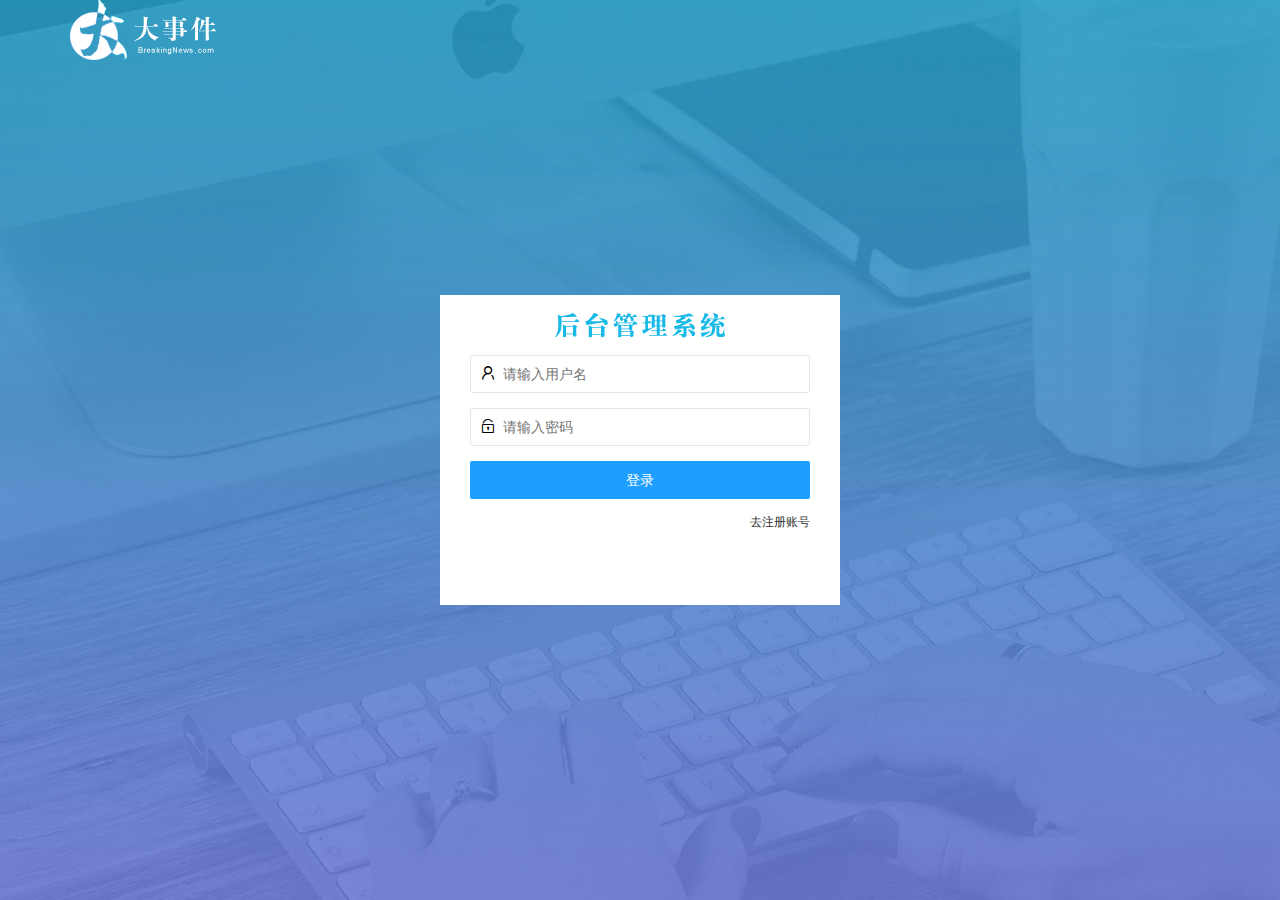
==== commit e8354702: "登录验证模块完成" ====
--- a/login.html
+++ b/login.html
@@ -1,5 +1,6 @@
 <!DOCTYPE html>
 <html lang="en">
+
 <head>
     <meta charset="UTF-8">
     <meta name="viewport" content="width=device-width, initial-scale=1.0">
@@ -9,31 +10,84 @@
     <!-- 导入login.css -->
     <link rel="stylesheet" href="/assets/css/login.css">
 </head>
+
 <body>
     <!-- 头部LOGO区域 -->
     <div class="layui-main">
-        <img src="/assets/images/logo.png" alt="">
+        <img src="/assets/images/logo.png" alt="" />
     </div>
 
     <!-- 登录注册区域 -->
     <div class="loginAndRegBox">
-        <!-- 标题 -->
         <div class="title-box"></div>
-
         <!-- 登录的div -->
         <div class="login-box">
-            <a href="javascript:;" id="link_login">去注册账号</a>
+            <!-- 登录的表单 -->
+            <form class="layui-form" id="form_login">
+                <!-- 用户名 -->
+                <div class="layui-form-item">
+                    <i class="layui-icon layui-icon-username"></i>
+                    <input type="text" name="username" required lay-verify="required" placeholder="请输入用户名"
+                        autocomplete="off" class="layui-input" />
+                </div>
+                <!-- 密码 -->
+                <div class="layui-form-item">
+                    <i class="layui-icon layui-icon-password"></i>
+                    <input type="password" name="password" required lay-verify="required|pwd" placeholder="请输入密码"
+                        autocomplete="off" class="layui-input" />
+                </div>
+                <!-- 登录按钮 -->
+                <div class="layui-form-item">
+                    <!-- 注意：表单提交按钮和普通按钮的区别，就是 lay-submit 属性 -->
+                    <button class="layui-btn layui-btn-fluid layui-btn-normal" lay-submit>登录</button>
+                </div>
+                <div class="layui-form-item links">
+                    <a href="javascript:;" id="link_reg">去注册账号</a>
+                </div>
+            </form>
         </div>
-
         <!-- 注册的div -->
         <div class="reg-box">
-            <a href="javascript:;" id="link_reg">去登录</a>
+            <!-- 注册的表单 -->
+            <form class="layui-form" id="form_reg">
+                <!-- 用户名 -->
+                <div class="layui-form-item">
+                    <i class="layui-icon layui-icon-username"></i>
+                    <input type="text" name="username" required lay-verify="required" placeholder="请输入用户名"
+                        autocomplete="off" class="layui-input" />
+                </div>
+                <!-- 密码 -->
+                <div class="layui-form-item">
+                    <i class="layui-icon layui-icon-password"></i>
+                    <input type="password" name="password" required lay-verify="required|pwd" placeholder="请输入密码"
+                        autocomplete="off" class="layui-input" />
+                </div>
+                <!-- 密码确认框 -->
+                <div class="layui-form-item">
+                    <i class="layui-icon layui-icon-password"></i>
+                    <input type="password" name="repassword" required lay-verify="required|pwd|repwd"
+                        placeholder="再次确认密码" autocomplete="off" class="layui-input" />
+                </div>
+                <!-- 注册按钮 -->
+                <div class="layui-form-item">
+                    <!-- 注意：表单提交按钮和普通按钮的区别，就是 lay-submit 属性 -->
+                    <button class="layui-btn layui-btn-fluid layui-btn-normal" lay-submit>注册</button>
+                </div>
+                <div class="layui-form-item links">
+                    <a href="javascript:;" id="link_login">去登录</a>
+                </div>
+            </form>
         </div>
     </div>
-
+    <!-- 带入layui的脚本 -->
+    <script src="/assets/lib/layui/layui.all.js"></script>
     <!-- 导入jQuery脚本 -->
     <script src="/assets/lib/jquery.js"></script>
+    <!-- 导入自己封装的baseAPI脚本 -->
+    <script src="/assets/js/baseAPI.js"></script>
     <!-- 导入自己的login.js脚本 -->
     <script src="/assets/js/login.js"></script>
+
 </body>
+
 </html>--- a/assets/css/login.css
+++ b/assets/css/login.css
@@ -27,7 +27,7 @@
   display: none;
 }
 
-/* .layui-form {
+.layui-form {
   padding: 0 30px;
 }
 
@@ -52,4 +52,9 @@
 
 .layui-input {
   padding-left: 32px;
-} */
+}
+
+.links {
+  display: flex;
+  justify-content: flex-end;
+}